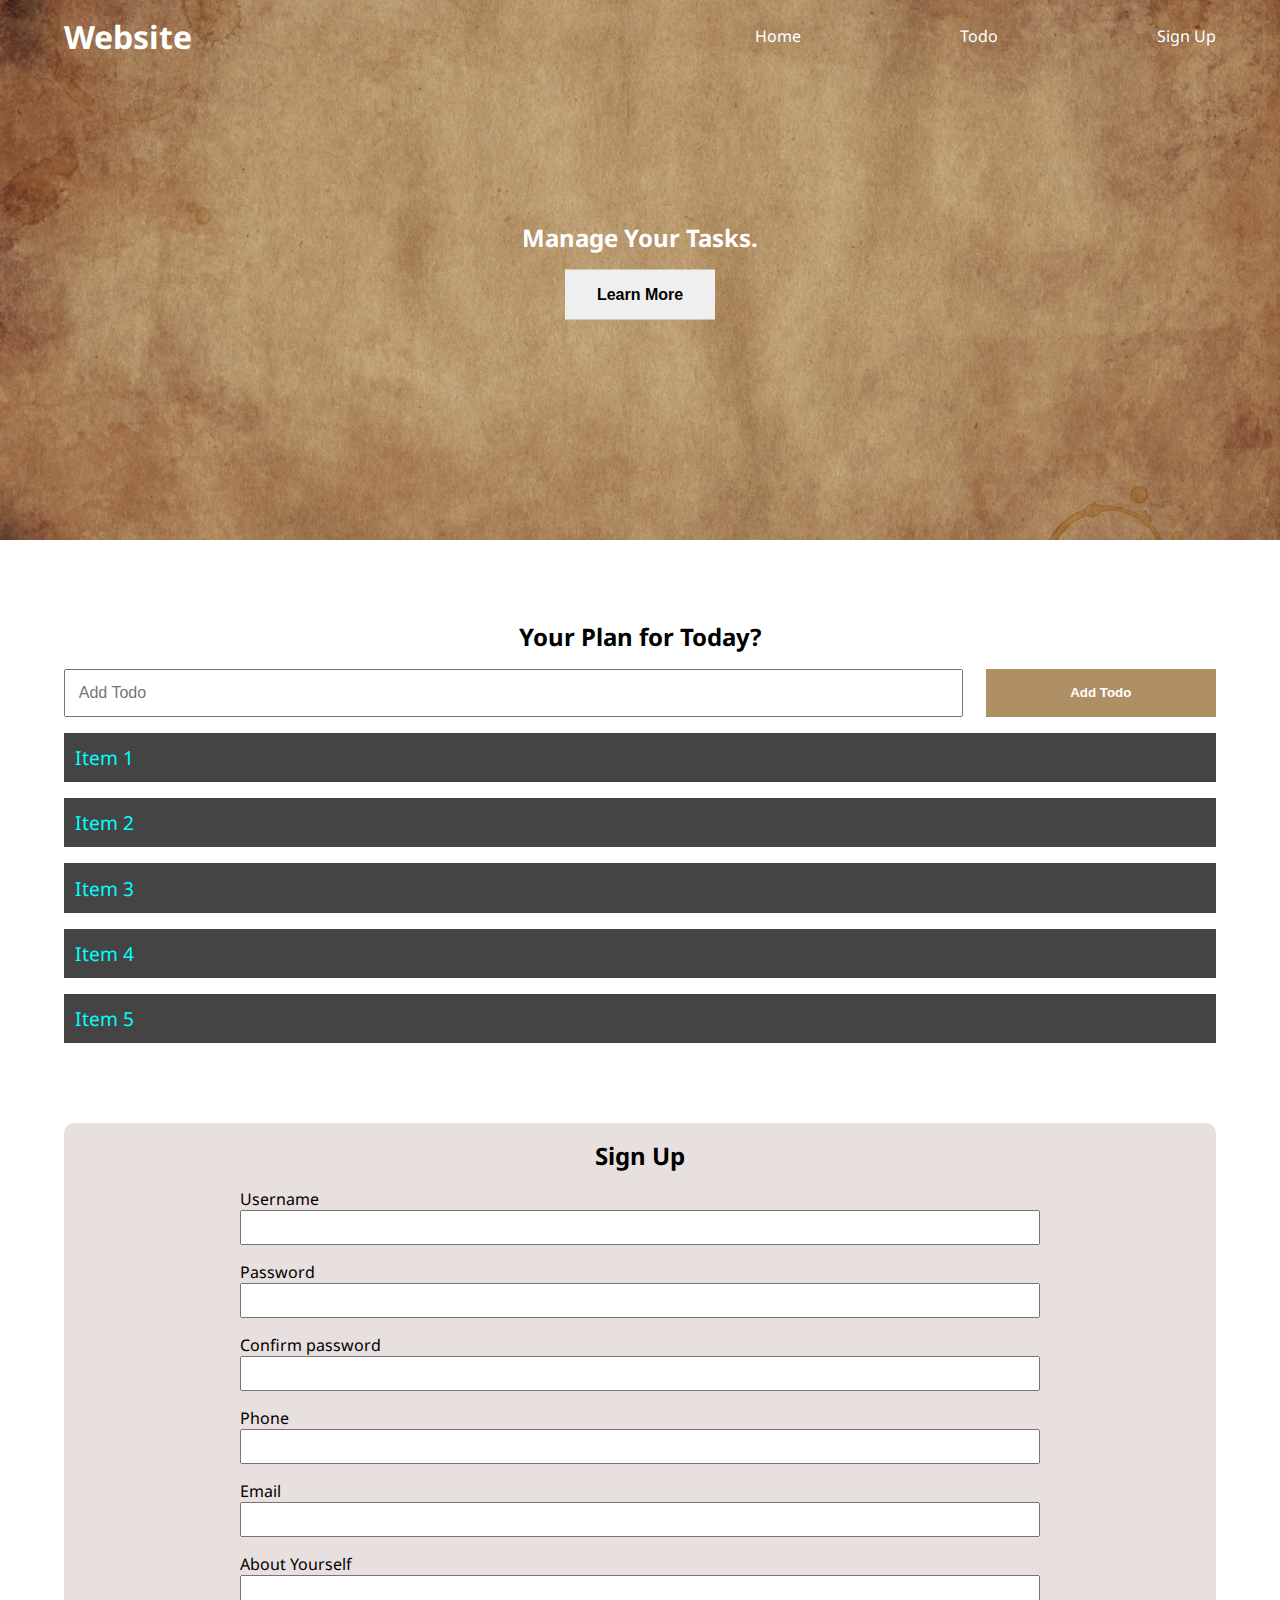
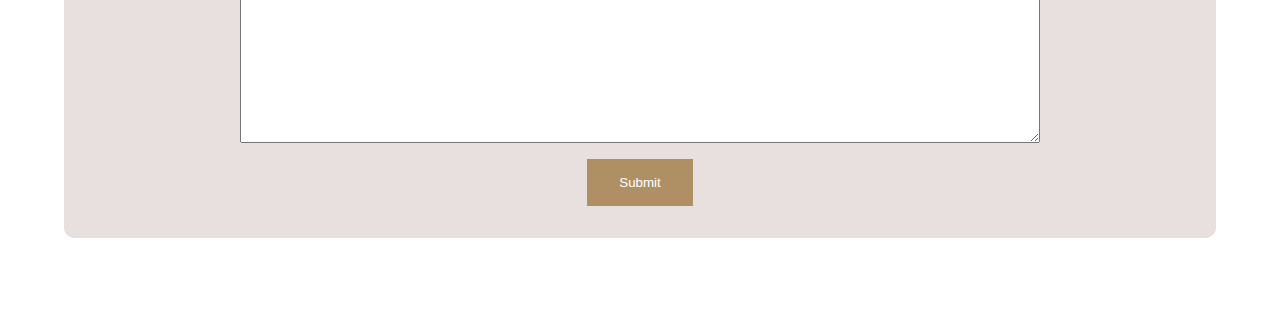
==== index.html @ 69e7e64e "how to get dimention of element" ====
<!DOCTYPE html>
<html lang="en">
<head>
    <meta charset="UTF-8">
    <meta http-equiv="X-UA-Compatible" content="IE=edge">
    <meta name="viewport" content="width=device-width, initial-scale=1.0">
    <link rel="stylesheet" href="./style.css">
    <!-- <script src="./1.js" defer ></script> -->
    <!-- <script src="./2.js" defer ></script> -->
    <!-- <script src="./3.js" defer ></script> -->
    <!-- <script src="./4.js" defer ></script> -->
    <!-- <script src="./5.js" defer ></script> -->
    <!-- <script src="./6.js" defer ></script>s  -->
    <!-- <script src="./7.js" defer ></script> -->
    <!-- <script src="./9.js" defer ></script> -->
    <!-- <script src="./10.js" defer ></script> -->
    <!-- <script src="./10.js" defer ></script> -->
    <!-- <script src="./11.js" defer ></script> -->
    <!-- <script src="./12.js" defer ></script> -->
    <!-- <script src="./13.js" defer ></script> -->
    <script src="./14.js" defer ></script>
    <script src="./15.js" defer ></script>
    <script src="./16.js" defer ></script>
    <script src="./17.js" defer ></script>
    <script src="./18.js" defer ></script>
    <script src="./19.js" defer ></script>

    <title>My Website</title>
</head>
<body>
    <header class="header" >
        <nav class="nav container" >
            <h1 class="logo">Website</h1>
            <ul class="nav-items" >
                <li class="nav-item" ><a href="#home">Home</a></li>
                <li class="nav-item" ><a href="">Todo</a></li>
                <li class="nav-item" ><a href="">Sign Up</a></li>
            </ul>
        </nav>
        <div class="headline">
            <h2 id="main-heading" >Manage Your Tasks. <span style="display: none" >hello</span> </h2>
            <button class="btn btn-headline" >Learn More</button>
        </div>
    </header>
    <section class="section-todo container" >
        <h2>Your Plan for Today?</h2>
        <form class="from-todo">
            <input type="text" name="" id="" placeholder="Add Todo">
            <input type="submit" value="Add Todo"  class="btn">
        </form>
        <ul class="todo-list">
            <!-- <li class="first-todo" >todo 1</li> -->
            <li>item 1</li>
            <li>item 2</li>
            <li>item 3</li>
            <li>item 4</li>
            <li>item 5</li>
        </ul>
    </section>
    <section class="section-signup container">
        <h2>Sign Up</h2>
        <form class="from-signup">
            <div class="form-group">
                <label for="username">Username</label>
                <input type="text" name="username" id="username">
            </div>
            <div class="form-group">
                <label for="password">Password</label>
                <input type="password" name="password" id="password">
            </div>
            <div class="form-group">
                <label for="confirmpassword">Confirm password</label>
                <input type="password" name="confirmpassword" id="confirmpassword">
            </div>
            <div class="form-group">
                <label for="phone">Phone</label>
                <input type="tel" name="phone" id="phone">
            </div>
            <div class="form-group">
                <label for="email">Email</label>
                <input type="email" name="email" id="email">
            </div>
            <div class="form-group">
                <label for="about">About Yourself</label>
                <textarea name="about" id="about" cols="30" rows="10"></textarea>
            </div>
            <button type="submit" class="btn signup-btn" >Submit</button>
        </form>
    </section>
</body>
</html>
---- style.css ----
@import url('https://fonts.googleapis.com/css2?family=Noto+Sans:ital,wght@0,700;0,800;1,100;1,200;1,300;1,400;1,500;1,600;1,700;&display=swap');

*{
    box-sizing: border-box;
    padding: 0;
    margin: 0;
}
body{
    font-family: 'Noto Sans', sans-serif;
}
a{
    text-decoration: none;
    color: white;
}
.header{
    position: relative;
    min-height: 60vh;
    background: url("./bg-image.jpg");
    background-position: center;
    background-repeat: no-repeat;
    background-size: cover;
    color: white;
}
.container{
    max-width: 1200px;
    margin: auto;
    width: 90%;
}
.nav{
    min-height: 8vh;
    display: flex;
    justify-content: space-between;
    align-items: center;
}
.nav-items{
    width: 40%;
    display: flex;
    list-style-type: none;
    justify-content: space-between;
}
.headline{
    text-align: center;
    position: absolute;
    top: 50%;
    left: 50%;
    transform: translate(-50%,-50%);
}
.btn{
    display: inline-block;
    outline: none;
    border: none;
    cursor: pointer;
}
.btn-headline{
    padding: 1rem 2rem;
    font-size: 1rem;
    margin-top: 1rem;
    font-weight: 600;
}
.section-todo{
    margin-top: 5rem;
    text-align: center;
}
.bg-dark{
    background-color: brown;
    color: aqua;
}
.from-todo{
    min-height: 5vh;
    display: flex;
    justify-content: space-between;
    margin-top: 1rem;
}
.from-todo input{
    min-height: 100%;
}
.from-todo input[type="text"]{
    width: 78%;
    padding: 0.8rem;
    font-size: 1rem;
}
.from-todo input[type="submit"]{
    width: 20%;
    background-color:  rgb(175, 144, 101);
    color: white;
    font-weight: bold;
}
.todo-list{
    text-align: left;
    font-size: 1.2rem;
    list-style-type: none;
}
.todo-list li{
    padding: 0.7rem;
    background-color: #444;
    color: cyan;
    margin-top: 1rem;
    text-transform: capitalize;
}
.section-signup{
    margin: 5rem auto;
    text-align: center;
    background-color: rgb(232, 223, 223);
    border-radius: 10px;
    padding: 1rem;
}
.from-signup{
    max-width: 800px;
    width: 90%;
    text-align: left;
    margin: auto;
}
.from-signup label{
    display: block;
}
.from-signup input{
    display: block;
    width: 100%;
    padding: 0.5rem;
}
.from-signup textarea{
    display: block;
    width: 100%;
    padding: 0.5rem;
}
.form-group{
    margin-top: 1rem;
}
.signup-btn{
    background-color: rgb(175, 144, 101);
    color: white;
    padding: 1rem 2rem;
    display: block;
    margin: 1rem auto;
}
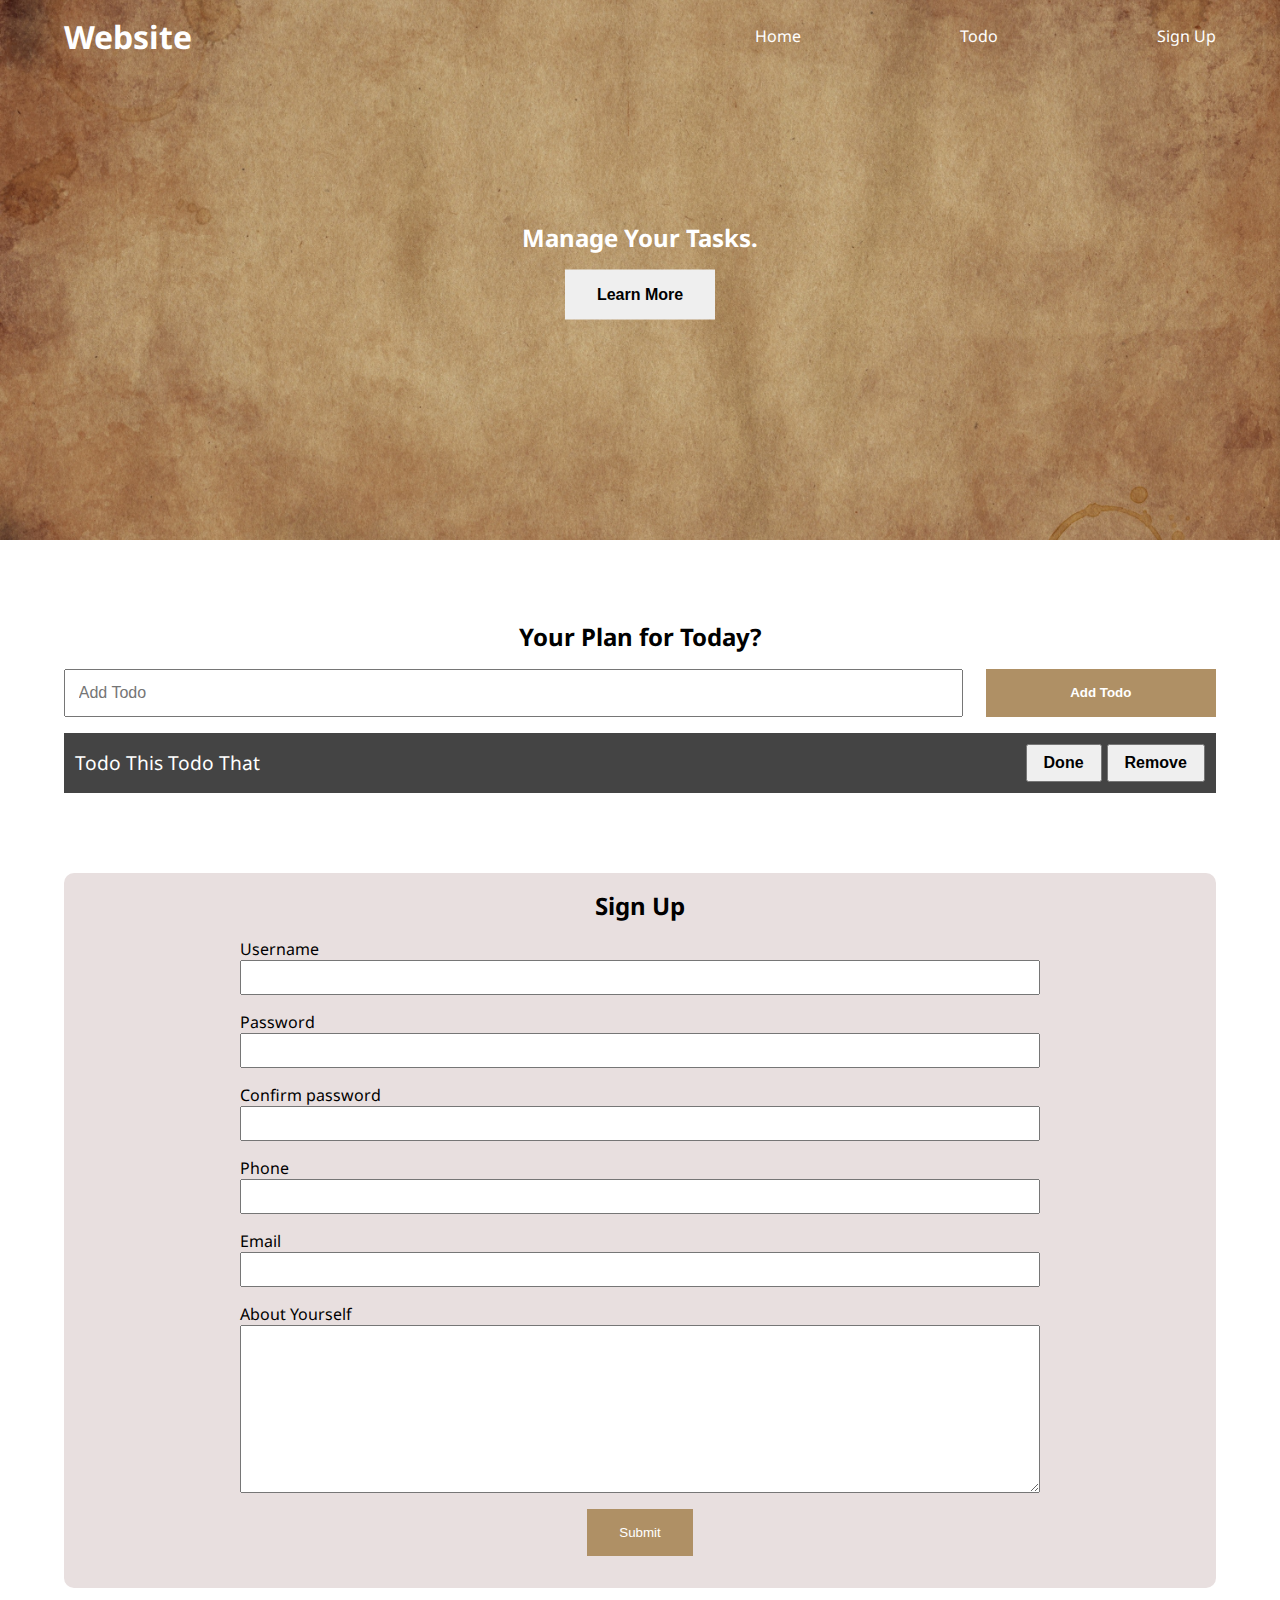
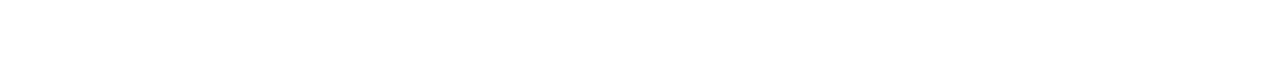
==== commit 47ed4cf8: "Todo List Project" ====
--- a/index.html
+++ b/index.html
@@ -18,13 +18,13 @@
     <!-- <script src="./11.js" defer ></script> -->
     <!-- <script src="./12.js" defer ></script> -->
     <!-- <script src="./13.js" defer ></script> -->
-    <script src="./14.js" defer ></script>
-    <script src="./15.js" defer ></script>
-    <script src="./16.js" defer ></script>
-    <script src="./17.js" defer ></script>
-    <script src="./18.js" defer ></script>
-    <script src="./19.js" defer ></script>
-
+    <!-- <script src="./14.js" defer ></script> -->
+    <!-- <script src="./15.js" defer ></script> -->
+    <!-- <script src="./16.js" defer ></script> -->
+    <!-- <script src="./17.js" defer ></script> -->
+    <!-- <script src="./19.js" defer ></script> -->
+    <!-- <script src="./22.js" defer ></script> -->
+    <script src="./25.js" defer ></script>
     <title>My Website</title>
 </head>
 <body>
@@ -49,12 +49,13 @@
             <input type="submit" value="Add Todo"  class="btn">
         </form>
         <ul class="todo-list">
-            <!-- <li class="first-todo" >todo 1</li> -->
-            <li>item 1</li>
-            <li>item 2</li>
-            <li>item 3</li>
-            <li>item 4</li>
-            <li>item 5</li>
+            <li>
+                <span class="text">Todo this Todo that</span>
+                <div class="todo-bottons">
+                    <button class="todo-btn done">Done</button>
+                    <button class="todo-btn remove">Remove</button>
+                </div>
+            </li>
         </ul>
     </section>
     <section class="section-signup container">
--- a/style.css
+++ b/style.css
@@ -93,9 +93,18 @@
 .todo-list li{
     padding: 0.7rem;
     background-color: #444;
-    color: cyan;
+    color: white;
     margin-top: 1rem;
     text-transform: capitalize;
+    display: flex;
+    justify-content: space-between;
+    align-items: center;
+}
+.todo-btn{
+    padding: 0.5rem 1rem;
+    font-size: 1rem;
+    font-weight: bold;
+    cursor: pointer;
 }
 .section-signup{
     margin: 5rem auto;
